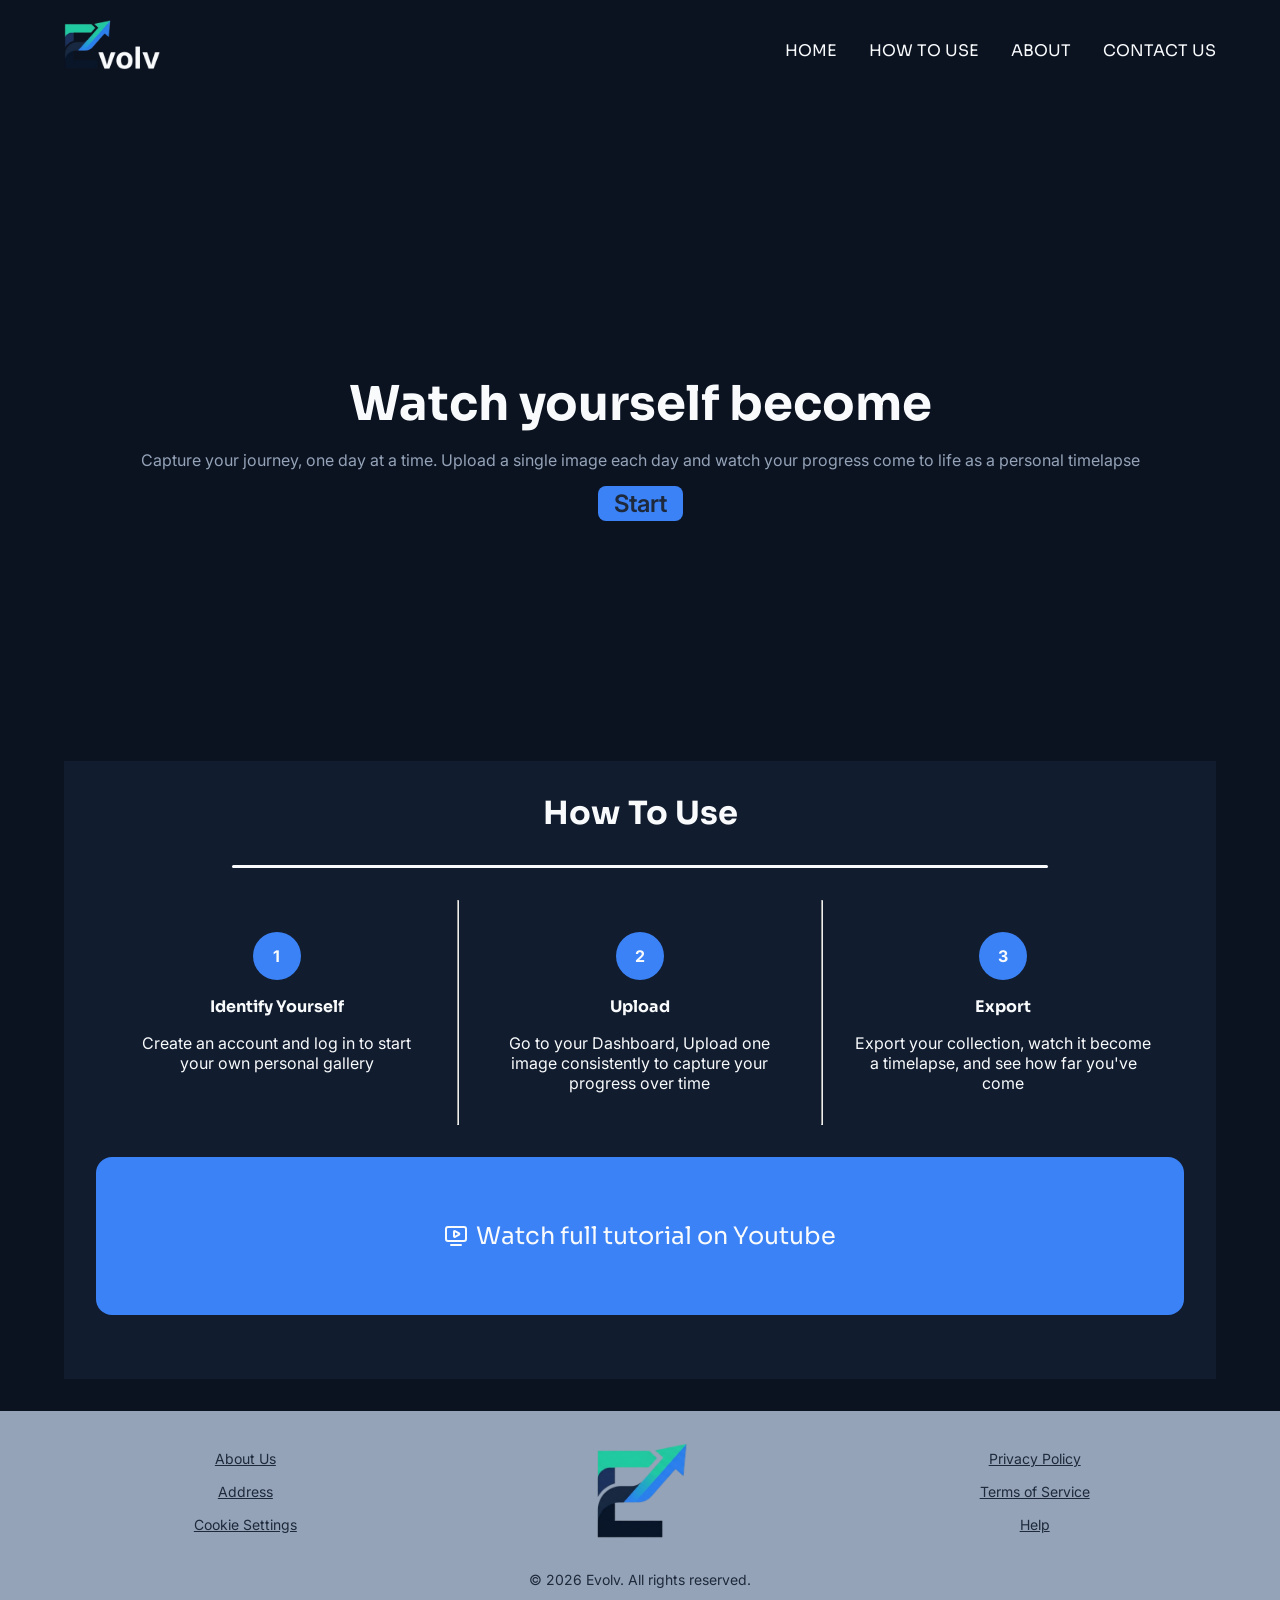
==== index.html @ dca859cb "first commit" ====
<!doctype html>
<html lang="en">
  <head>
    <meta charset="UTF-8" />
    <meta name="viewport" content="width=device-width, initial-scale=1.0" />

    <title>Evolv</title>
    <meta name="description" content="Watch yourself become." />

    <link rel="stylesheet" href="css/global.css" />
    <link rel="stylesheet" href="css/pages_css/landingpage.css" />

    <link rel="preconnect" href="https://fonts.googleapis.com" />
    <link rel="preconnect" href="https://fonts.gstatic.com" crossorigin />
    <link
      href="https://fonts.googleapis.com/css2?family=Alice&family=Anton&family=Baloo+2:wght@400..800&family=Bebas+Neue&family=Fredoka:wght@300..700&family=Inter:ital,opsz,wght@0,14..32,100..900;1,14..32,100..900&family=Lexend:wght@100..900&family=Nunito:ital,wght@0,200..1000;1,200..1000&family=Poppins:ital,wght@0,100;0,200;0,300;0,400;0,500;0,600;0,700;0,800;0,900;1,100;1,200;1,300;1,400;1,500;1,600;1,700;1,800;1,900&family=Sora:wght@100..800&display=swap"
      rel="stylesheet"
    />
  </head>

  <body>
    <div id="body-wrapper">
      <header class="primary-header">
        <figure id="logo-wrapper">
          <a href="#"><img src="assets/logo_evolv_light.png" /></a>
        </figure>
        <nav id="navlinks">
          <a href="#">HOME</a>
          <a href="#tutorial">HOW TO USE</a>
          <a href="#">ABOUT</a>
          <a href="#">CONTACT US</a>
        </nav>
      </header>
      <main>
        <section id="hero">
          <h1 class="title title-size">Watch yourself become</h1>
          <p id="hero-desc" class="text">
            Capture your journey, one day at a time. Upload a single image each
            day and watch your progress come to life as a personal timelapse
          </p>
          <a
            href="pages/authentication.html"
            class="action-button"
            id="start-btn"
            >Start</a
          >
        </section>
        <section id="tutorial" class="flex-col">
          <h2 class="title second-title-size">How To Use</h2>
          <hr class="divider" />
          <div id="steps-wrapper">
            <div class="step-container">
              <span class="step-number">1</span>
              <p class="step-title title">Identify Yourself</p>
              <p>
                Create an account and log in to start your own personal gallery
              </p>
            </div>
            <hr class="steps-divider" />
            <div class="step-container">
              <span class="step-number">2</span>
              <p class="step-title title">Upload</p>
              <p>
                Go to your Dashboard, Upload one image consistently to capture
                your progress over time
              </p>
            </div>
            <hr class="steps-divider" />
            <div class="step-container">
              <span class="step-number">3</span>
              <p class="step-title title">Export</p>
              <p>
                Export your collection, watch it become a timelapse, and see how
                far you've come
              </p>
            </div>
          </div>
          <article id="yt-container" class="flex-center">
            <a
              href="https://www.youtube.com/watch?v=QDia3e12czc"
              id="ytlink"
              target="_blank"
              ><img src="assets/icons/tv-minimal-play.svg" /><span
                >Watch full tutorial on Youtube</span
              ></a
            >
          </article>
        </section>
      </main>
      <footer>
        <div class="footer-child">
          <a href="#">About Us</a>
          <a href="#">Address</a>
          <a href="#">Cookie Settings</a>
        </div>
        <div class="footer-child"><img src="assets/evolv_logo.png" /></div>
        <div class="footer-child">
          <a href="#">Privacy Policy</a>
          <a href="#">Terms of Service</a>
          <a href="#">Help</a>
        </div>
        <p id="right-reserve">© 2026 Evolv. All rights reserved.</p>
      </footer>
      <script src="js/global.js"></script>
    </div>
  </body>
</html>
---- css/global.css ----
* {
  box-sizing: border-box;
  color: var(--color-text);
  padding: 0;
  margin: 0;
}
html {
  scroll-behavior: smooth;
}
:root {
  /*Font Sizes*/
  --font-xs: 0.75rem; /*small*/
  --font-sm: 0.875rem; /*small*/
  --font-md: 1rem; /*normal*/
  --font-lg: 1.5rem; /*h3*/
  --font-xl: 2rem; /*h2*/
  --font-2xl: 3rem; /*h1*/

  /*Color*/
  --color-bg: #0b1220;
  --color-card: #111c2e;
  --color-primary: #3b82f6;
  --color-accent: #22d3a6;
  --color-text: #f8fafc;
  --color-text-secondary: #94a3b8;
  --color-border: #1e293b;
}

body {
  background-color: var(--color-bg);
}

#body-wrapper {
  width: 100%;
  height: auto;
}

main {
  width: 100%;
  display: flex;
  flex-direction: column;
  align-items: center;
  padding: 2rem 4rem;
}

.title {
  font-family: "Sora" !important;
  font-weight: bold;
}

.text {
  font-family: "Inter";
  font-size: var(--font-md);
}

.title-size {
  font-size: var(--font-2xl);
}

.second-title-size {
  font-size: var(--font-xl);
}

.action-button {
  font-size: var(--font-lg);
  font-family: "Inter";
  font-weight: 600;
  text-decoration: none;
  background-color: var(--color-primary);
  padding: 0.2rem 1rem 0.2rem 1rem;
  border-radius: 0.5rem;
  color: var(--color-border);

  transition: all 250ms ease-in-out;
  border: none;
  cursor: pointer;
}
.action-button:hover {
  transform: scale(1.1);
  color: var(--color-bg);
}

.flex-col {
  display: flex;
  flex-direction: column;
  justify-content: center;
  align-items: center;
}

.flex-center {
  display: flex;
  justify-content: center;
  align-items: center;
}
.layout-padding {
  padding: 0 2rem 0 2rem;
}

.divider {
  width: 75%;
  height: 3px;
  border-radius: 2px;
  margin: 2rem;
  background-color: var(--color-text);
  border: none;
}
/*HEADER*/
header {
  width: 100%;
  height: auto;

  display: flex;
  align-items: center;
  justify-content: space-between;
  padding: 0 4rem 0 4rem;

  font-family: "Sora";
  position: sticky;
  top: 0;
  z-index: 10;
  transition: background-color 500ms ease;
}

#logo-wrapper img {
  width: 6rem;
}

#navlinks {
  display: flex;
  column-gap: 2rem;
}

#navlinks a {
  text-decoration: none;
  font-size: var(--font-md);
  transition: all 200ms ease-in;
}

#navlinks a:hover {
  opacity: 0.8;
}

.sticking {
  background-color: var(--color-card);
  box-shadow: 0 5px 10px var(--color-bg);
}
/*FOOTER*/
footer {
  font-family: "Inter";
  font-size: var(--font-sm);
  background-color: var(--color-text-secondary);

  display: grid;
  grid-template-columns: repeat(3, 1fr);
  grid-template-rows: 1fr 1rem;
  gap: 2rem;
  padding: 2rem 4rem 1rem 4rem;
}

footer a,
footer p {
  color: var(--color-border);
  padding: 0 2rem 0 2rem;
  transition: all 250ms ease;
}
footer a:hover {
  color: var(--color-text);
}

.footer-child {
  display: flex;
  flex-direction: column;
  align-items: center;
  justify-content: center;
  row-gap: 1rem;
}

.footer-child img {
  width: 6rem;
}

#right-reserve {
  text-align: center;
  grid-row: 2/3;
  grid-column: 1/4;
  font-size: var(--font-sm);
}
---- css/pages_css/landingpage.css ----
* {
  box-sizing: border-box;
  color: var(--color-text);
  padding: 0;
  margin: 0;
}

html {
  scroll-behavior: smooth;
}

:root {
  /*Font Sizes*/
  --font-xs: 0.75rem; /*small*/
  --font-sm: 0.875rem; /*small*/
  --font-md: 1rem; /*normal*/
  --font-lg: 1.5rem; /*h3*/
  --font-xl: 2rem; /*h2*/
  --font-2xl: 3rem; /*h1*/

  /*Color*/
  --color-bg: #0b1220;
  --color-card: #111c2e;
  --color-primary: #3b82f6;
  --color-accent: #22d3a6;
  --color-text: #f8fafc;
  --color-text-secondary: #94a3b8;
  --color-border: #1e293b;
}

#hero {
  width: 100%;
  display: flex;
  flex-direction: column;
  align-items: center;
  row-gap: 1rem;
  padding: 15rem 0rem;
}

#hero-desc {
  color: var(--color-text-secondary);
}
#start-btn {
  display: flex;
  column-gap: 0.1rem;
}

#tutorial {
  width: 100%;
  background-color: var(--color-card);

  padding: 2rem;
}

#steps-wrapper {
  width: 100%;
  display: flex;
  position: relative;
}

.step-container {
  width: 100%;
  display: flex;
  flex-direction: column;

  align-items: center;
  font-family: "Inter";
  padding: 2rem;
  row-gap: 1rem;
  text-align: center;

  transition: all 250ms ease-in-out;
  border-radius: 1rem;
}
.step-container:hover {
  background-color: var(--color-bg);
}
.step-container:hover .step-number {
  border: 3px var(--color-accent) solid;
}

.step-number {
  width: 3rem;
  height: 3rem;
  border-radius: 50%;
  background-color: var(--color-primary);
  display: flex;
  justify-content: center;
  align-items: center;
  font-weight: bold;
  transition: all 100ms ease-in-out;
  border: 0px var(--color-accent) solid;
}

#yt-container {
  background-color: var(--color-primary);
  border-radius: 1rem;
  width: 100%;
  margin: 2rem 0;
  transition: all 250ms ease-in-out;
}

#ytlink {
  text-decoration: none;
  width: 100%;
  padding: 4rem 0;
  font-family: "Sora";
  font-size: var(--font-lg);
  display: flex;
  justify-content: center;
  column-gap: 0.5rem;
}

#yt-container:hover {
  opacity: 0.8;
}

#yt-icon {
  width: 3rem;
}
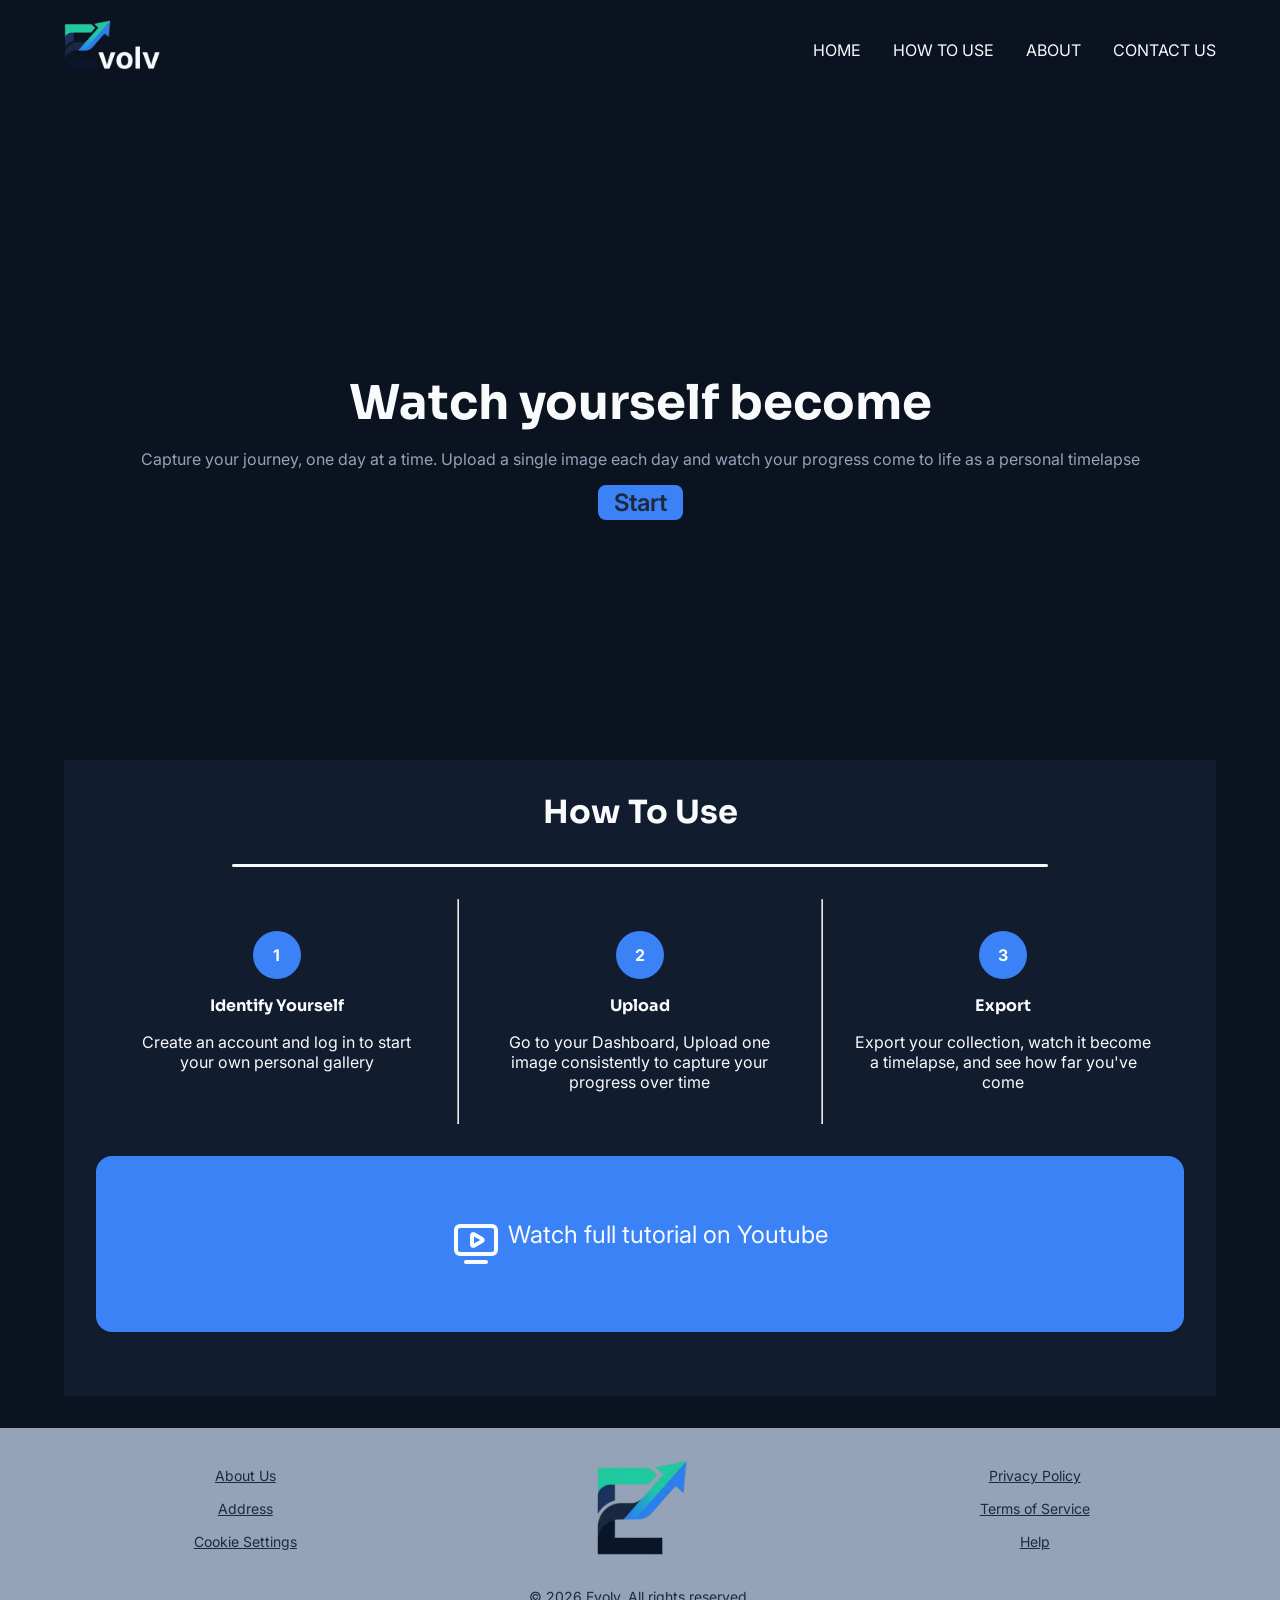
==== commit 0b3de6cd: "dashboard complete v1" ====
--- a/index.html
+++ b/index.html
@@ -80,7 +80,7 @@
               href="https://www.youtube.com/watch?v=QDia3e12czc"
               id="ytlink"
               target="_blank"
-              ><img src="assets/icons/tv-minimal-play.svg" /><span
+              ><img src="assets/icons/tv-minimal-play.svg" class="icon" /><span
                 >Watch full tutorial on Youtube</span
               ></a
             >
--- a/css/global.css
+++ b/css/global.css
@@ -3,6 +3,7 @@
   color: var(--color-text);
   padding: 0;
   margin: 0;
+  font-family: "inter";
 }
 html {
   scroll-behavior: smooth;
@@ -49,7 +50,6 @@
 }
 
 .text {
-  font-family: "Inter";
   font-size: var(--font-md);
 }
 
@@ -63,7 +63,6 @@
 
 .action-button {
   font-size: var(--font-lg);
-  font-family: "Inter";
   font-weight: 600;
   text-decoration: none;
   background-color: var(--color-primary);
@@ -103,6 +102,10 @@
   margin: 2rem;
   background-color: var(--color-text);
   border: none;
+}
+
+.icon {
+  width: 3rem;
 }
 /*HEADER*/
 header {
@@ -146,7 +149,6 @@
 }
 /*FOOTER*/
 footer {
-  font-family: "Inter";
   font-size: var(--font-sm);
   background-color: var(--color-text-secondary);
 
--- a/css/pages_css/landingpage.css
+++ b/css/pages_css/landingpage.css
@@ -64,7 +64,7 @@
   flex-direction: column;
 
   align-items: center;
-  font-family: "Inter";
+
   padding: 2rem;
   row-gap: 1rem;
   text-align: center;
@@ -114,7 +114,3 @@
 #yt-container:hover {
   opacity: 0.8;
 }
-
-#yt-icon {
-  width: 3rem;
-}
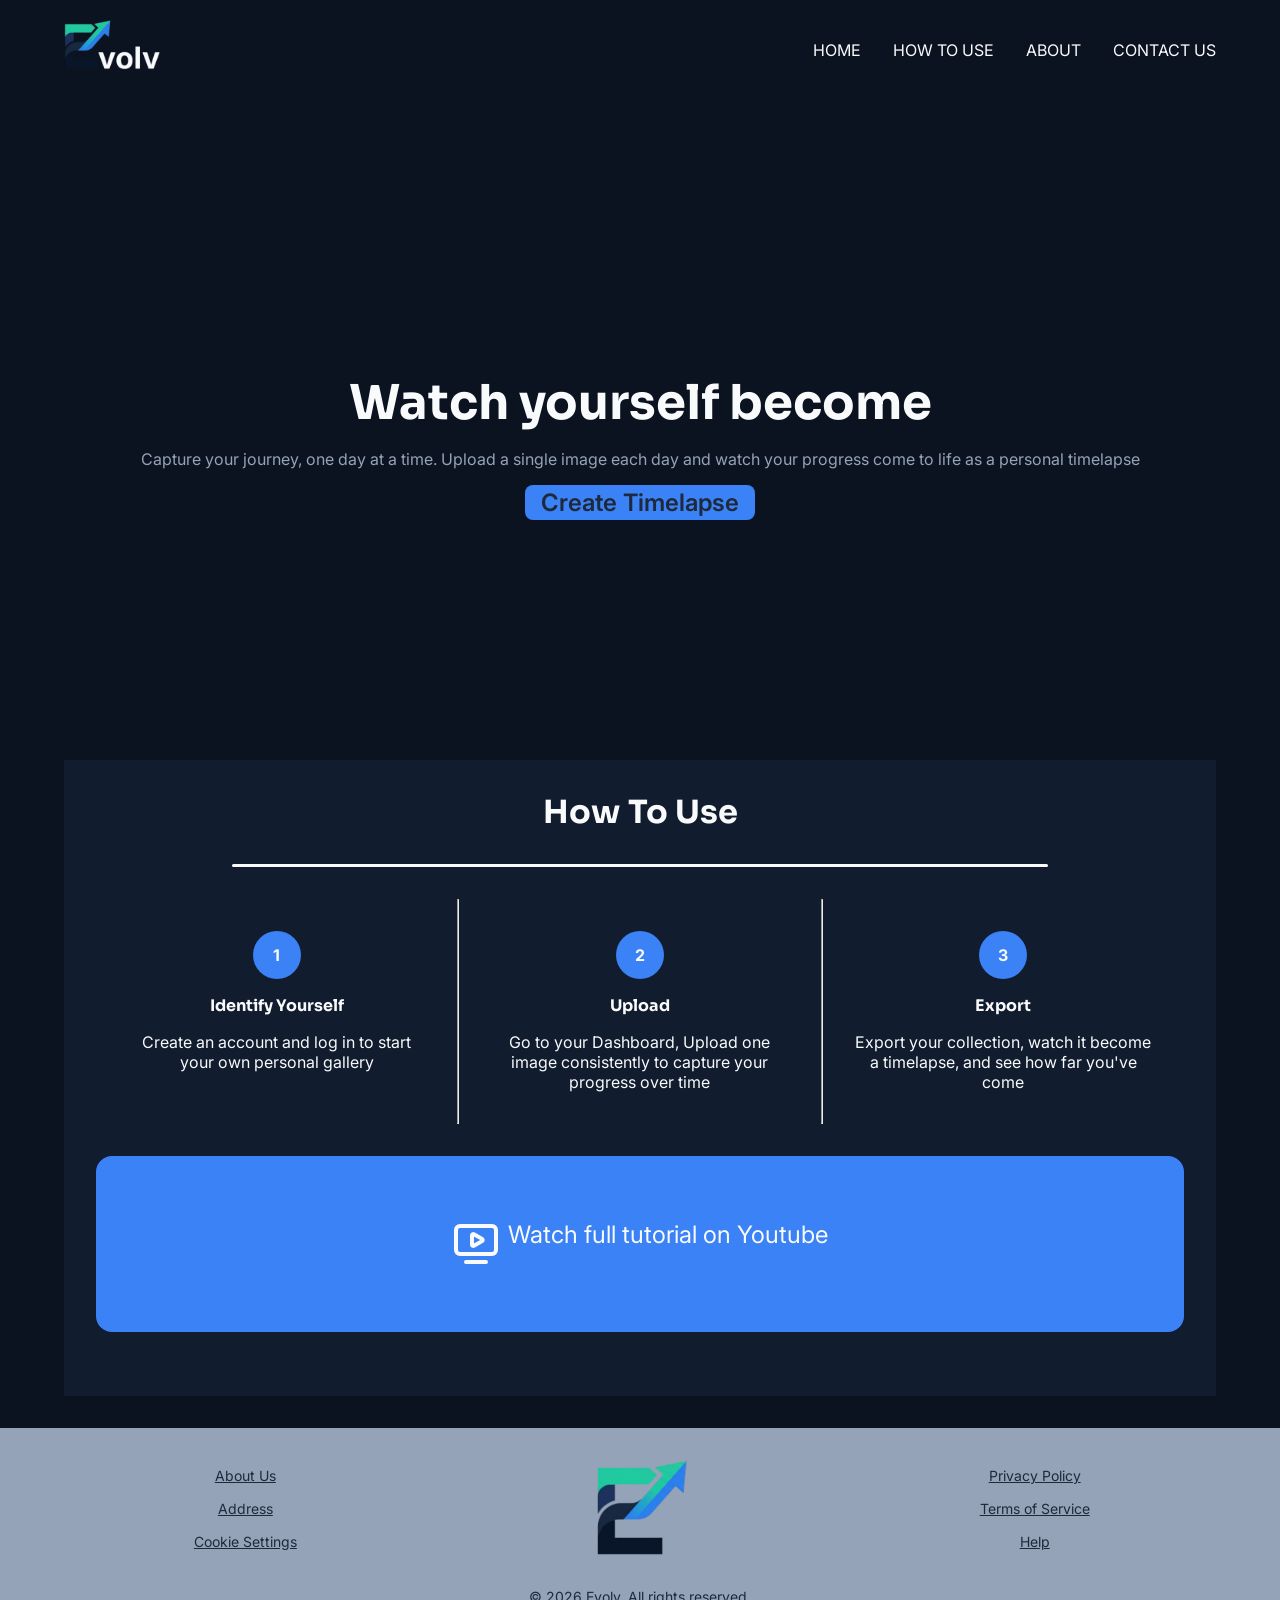
==== commit 93c0f939: "fix close button bug" ====
--- a/index.html
+++ b/index.html
@@ -27,7 +27,7 @@
         <nav id="navlinks">
           <a href="#">HOME</a>
           <a href="#tutorial">HOW TO USE</a>
-          <a href="#">ABOUT</a>
+          <a href="../pages/about.html">ABOUT</a>
           <a href="#">CONTACT US</a>
         </nav>
       </header>
@@ -42,7 +42,7 @@
             href="pages/authentication.html"
             class="action-button"
             id="start-btn"
-            >Start</a
+            >Create Timelapse</a
           >
         </section>
         <section id="tutorial" class="flex-col">
--- a/css/global.css
+++ b/css/global.css
@@ -187,3 +187,87 @@
   grid-column: 1/4;
   font-size: var(--font-sm);
 }
+
+/*Tooltip*/
+
+#toolset {
+  width: 5rem;
+  height: 5rem;
+  background-color: var(--color-text);
+  position: fixed;
+  bottom: 3rem;
+  right: 3rem;
+  border-radius: 1rem;
+  cursor: pointer;
+  z-index: 10;
+  border: 1px var(--color-border) solid;
+  transition: all 50ms ease-out;
+}
+
+#toolset-icon {
+  transition: all 250ms ease-in;
+}
+
+#toolset:hover #toolset-icon {
+  transform: rotate(360deg);
+}
+
+#toolset:active {
+  right: 3.5rem;
+}
+/*menu*/
+#tool-menu {
+  width: 0;
+  display: none;
+  height: auto;
+  background-color: var(--color-text);
+  padding: 0.5rem 2rem 0.5rem 1rem;
+
+  border-bottom-left-radius: 1rem;
+
+  position: fixed;
+  bottom: 3.5rem;
+  right: 7.5rem;
+  border: none;
+
+  transform-origin: right;
+}
+
+.tool {
+  border: 2px var(--color-border) solid;
+  border-radius: 0.5rem;
+  cursor: pointer;
+  transition: all 500ms ease;
+  background-color: var(--color-card);
+}
+
+.tool:hover {
+  transform: scale(1.1);
+}
+
+.menu-active {
+  width: auto !important;
+  display: block !important;
+}
+
+dialog {
+  z-index: 20;
+}
+
+.flex-middle {
+  display: flex;
+  justify-content: space-evenly;
+}
+
+.dropdown {
+  background-color: transparent;
+  border: none;
+  border: 1px var(--color-text) solid;
+  height: 2rem;
+  max-width: 420px;
+  padding: 0 1rem;
+}
+
+[hidden] {
+  display: none !important;
+}
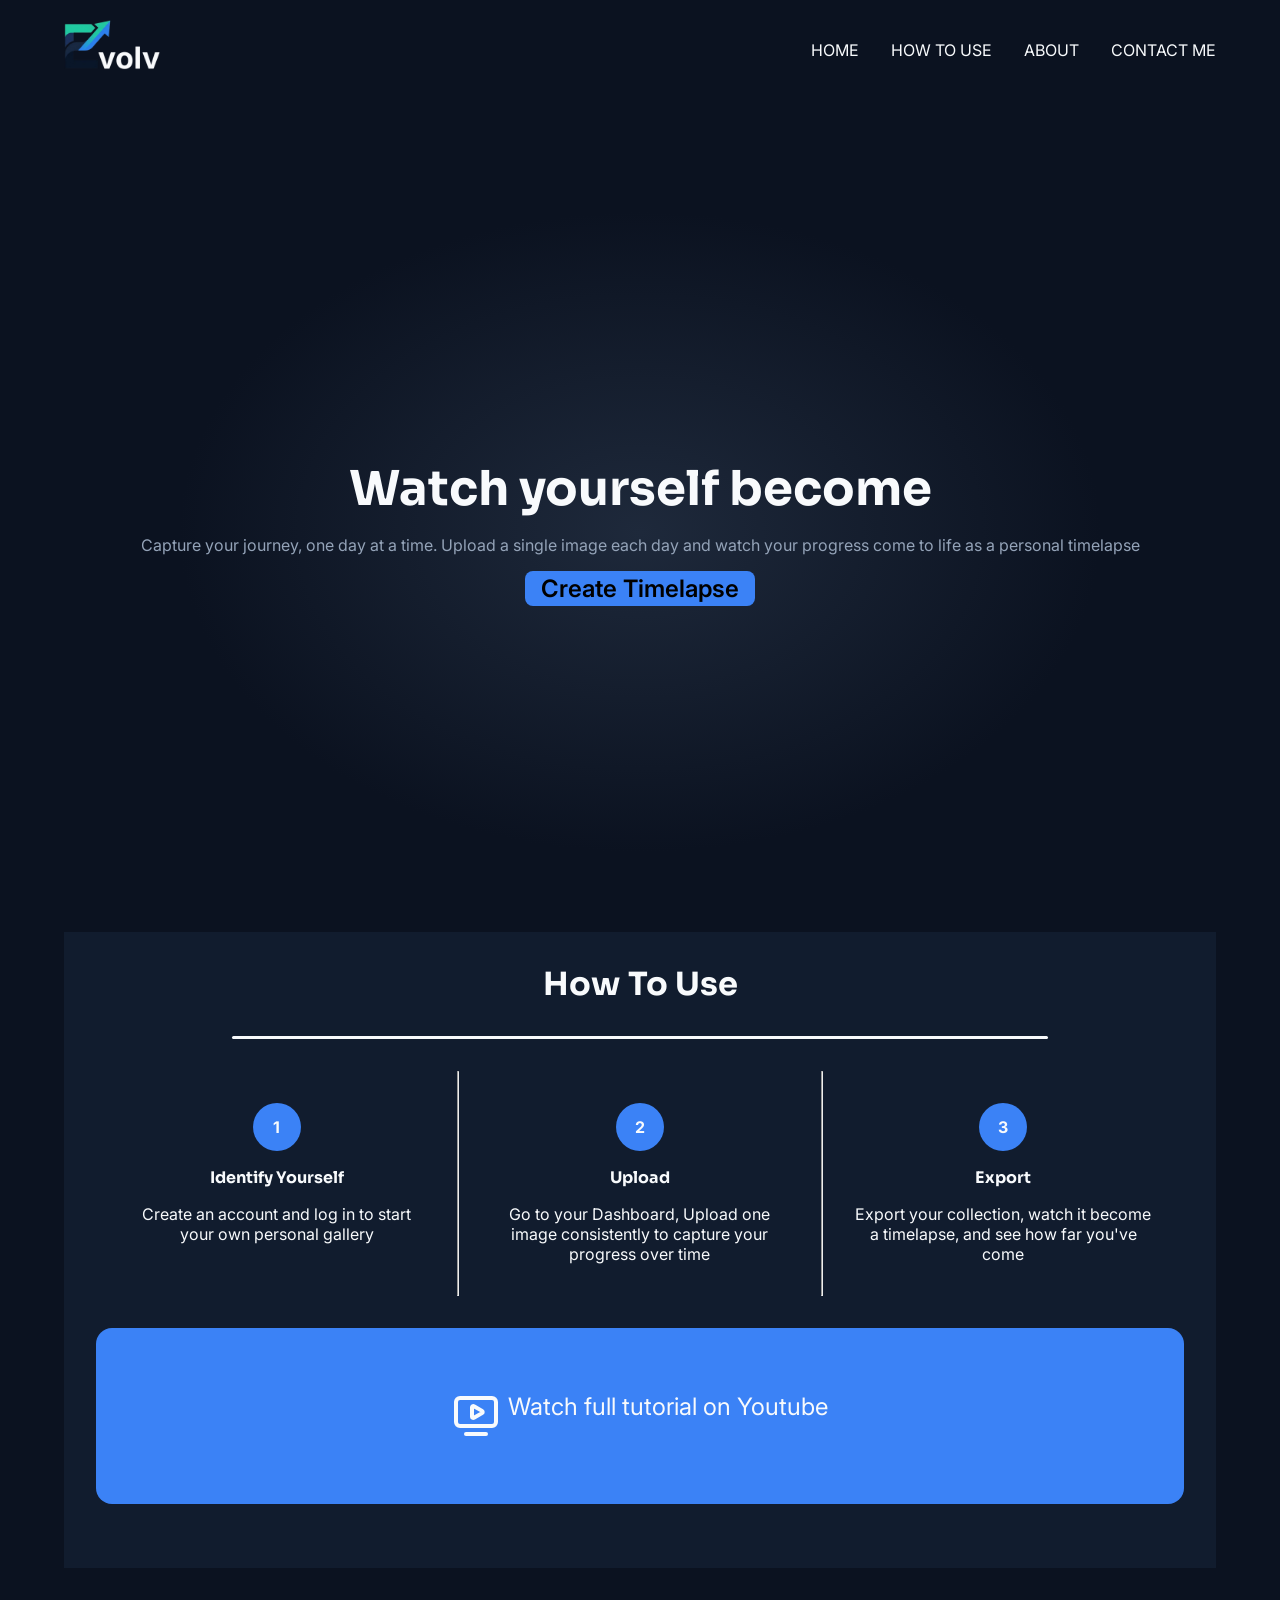
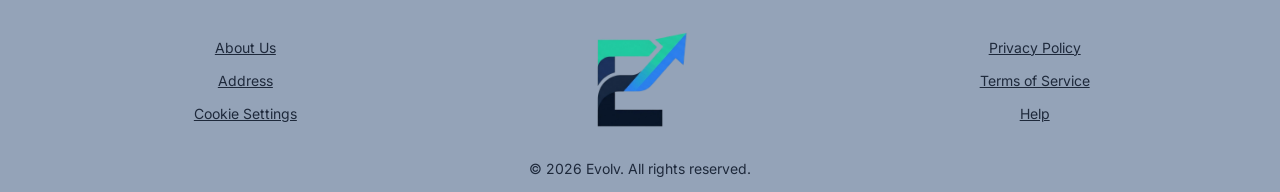
==== commit 4114f3df: "added contact page" ====
--- a/index.html
+++ b/index.html
@@ -19,7 +19,7 @@
   </head>
 
   <body>
-    <div id="body-wrapper">
+    <div id="body-wrapper" class="parent-container">
       <header class="primary-header">
         <figure id="logo-wrapper">
           <a href="#"><img src="assets/logo_evolv_light.png" /></a>
@@ -28,7 +28,7 @@
           <a href="#">HOME</a>
           <a href="#tutorial">HOW TO USE</a>
           <a href="../pages/about.html">ABOUT</a>
-          <a href="#">CONTACT US</a>
+          <a href="pages/contact.html">CONTACT ME</a>
         </nav>
       </header>
       <main>
--- a/css/global.css
+++ b/css/global.css
@@ -29,6 +29,9 @@
 
 body {
   background-color: var(--color-bg);
+  display: flex;
+  flex-direction: column;
+  align-items: center;
 }
 
 #body-wrapper {
@@ -68,7 +71,7 @@
   background-color: var(--color-primary);
   padding: 0.2rem 1rem 0.2rem 1rem;
   border-radius: 0.5rem;
-  color: var(--color-border);
+  color: black;
 
   transition: all 250ms ease-in-out;
   border: none;
@@ -77,6 +80,39 @@
 .action-button:hover {
   transform: scale(1.1);
   color: var(--color-bg);
+}
+
+aside[aria-expanded="false"] .aside-button {
+  position: relative;
+}
+
+aside[aria-expanded="false"] .aside-button::after {
+  content: attr(data-tooltip);
+  position: absolute;
+  top: 50%;
+  left: calc(100% + 0.75rem);
+  z-index: 20;
+  padding: 0.5rem 0.75rem;
+  border: 1px solid var(--color-border);
+  border-radius: 0.375rem;
+  background-color: var(--color-card);
+  color: var(--color-text);
+  font-size: var(--font-sm);
+  font-weight: 400;
+  white-space: nowrap;
+  pointer-events: none;
+  opacity: 0;
+  visibility: hidden;
+  transform: translateY(-50%);
+  transition:
+    opacity 150ms ease,
+    visibility 150ms ease;
+}
+
+aside[aria-expanded="false"] .aside-button:hover::after,
+aside[aria-expanded="false"] .aside-button:focus-visible::after {
+  opacity: 1;
+  visibility: visible;
 }
 
 .flex-col {
@@ -107,6 +143,12 @@
 .icon {
   width: 3rem;
 }
+
+.parent-container {
+  width: 100%;
+  max-width: 1580px;
+  margin-inline: auto;
+}
 /*HEADER*/
 header {
   width: 100%;
@@ -147,6 +189,18 @@
   background-color: var(--color-card);
   box-shadow: 0 5px 10px var(--color-bg);
 }
+@media (max-width: 768px) {
+  #navlinks {
+    display: none;
+  }
+
+  #logo-wrapper {
+    width: 100%;
+    display: flex;
+    justify-content: center;
+  }
+}
+
 /*FOOTER*/
 footer {
   font-size: var(--font-sm);
@@ -245,6 +299,39 @@
   transform: scale(1.1);
 }
 
+#tool-menu .tool {
+  position: relative;
+}
+
+#tool-menu .tool::after {
+  content: attr(data-tooltip);
+  position: absolute;
+  top: 50%;
+  right: calc(100% + 0.75rem);
+  z-index: 20;
+  padding: 0.5rem 0.75rem;
+  border: 1px solid var(--color-border);
+  border-radius: 0.375rem;
+  background-color: var(--color-card);
+  color: var(--color-text);
+  font-size: var(--font-sm);
+  font-weight: 400;
+  white-space: nowrap;
+  pointer-events: none;
+  opacity: 0;
+  visibility: hidden;
+  transform: translateY(-50%);
+  transition:
+    opacity 150ms ease,
+    visibility 150ms ease;
+}
+
+#tool-menu .tool:hover::after,
+#tool-menu .tool:focus-visible::after {
+  opacity: 1;
+  visibility: visible;
+}
+
 .menu-active {
   width: auto !important;
   display: block !important;
--- a/css/pages_css/landingpage.css
+++ b/css/pages_css/landingpage.css
@@ -30,11 +30,18 @@
 
 #hero {
   width: 100%;
+  height: calc(100vh - 100px);
   display: flex;
+  justify-content: center;
   flex-direction: column;
   align-items: center;
   row-gap: 1rem;
-  padding: 15rem 0rem;
+
+  background: radial-gradient(
+    ellipse 100% 100% at 50% 50%,
+    var(--color-border) 0%,
+    var(--color-bg) 40%
+  );
 }
 
 #hero-desc {
@@ -114,3 +121,35 @@
 #yt-container:hover {
   opacity: 0.8;
 }
+
+@media (max-width: 768px) {
+  #hero {
+    display: flex;
+
+    align-items: start;
+    justify-content: center;
+    row-gap: 2rem;
+    padding: 0rem 0rem;
+    height: 80dvh;
+  }
+
+  #steps-wrapper {
+    width: 100%;
+    display: flex;
+    flex-direction: column;
+  }
+
+  #ytlink {
+    padding: 1rem 0;
+    display: flex;
+    flex-direction: column;
+    align-items: center;
+    justify-content: center;
+    column-gap: 0;
+    row-gap: 0.5 rem;
+  }
+
+  #yt-container span {
+    text-align: center;
+  }
+}
